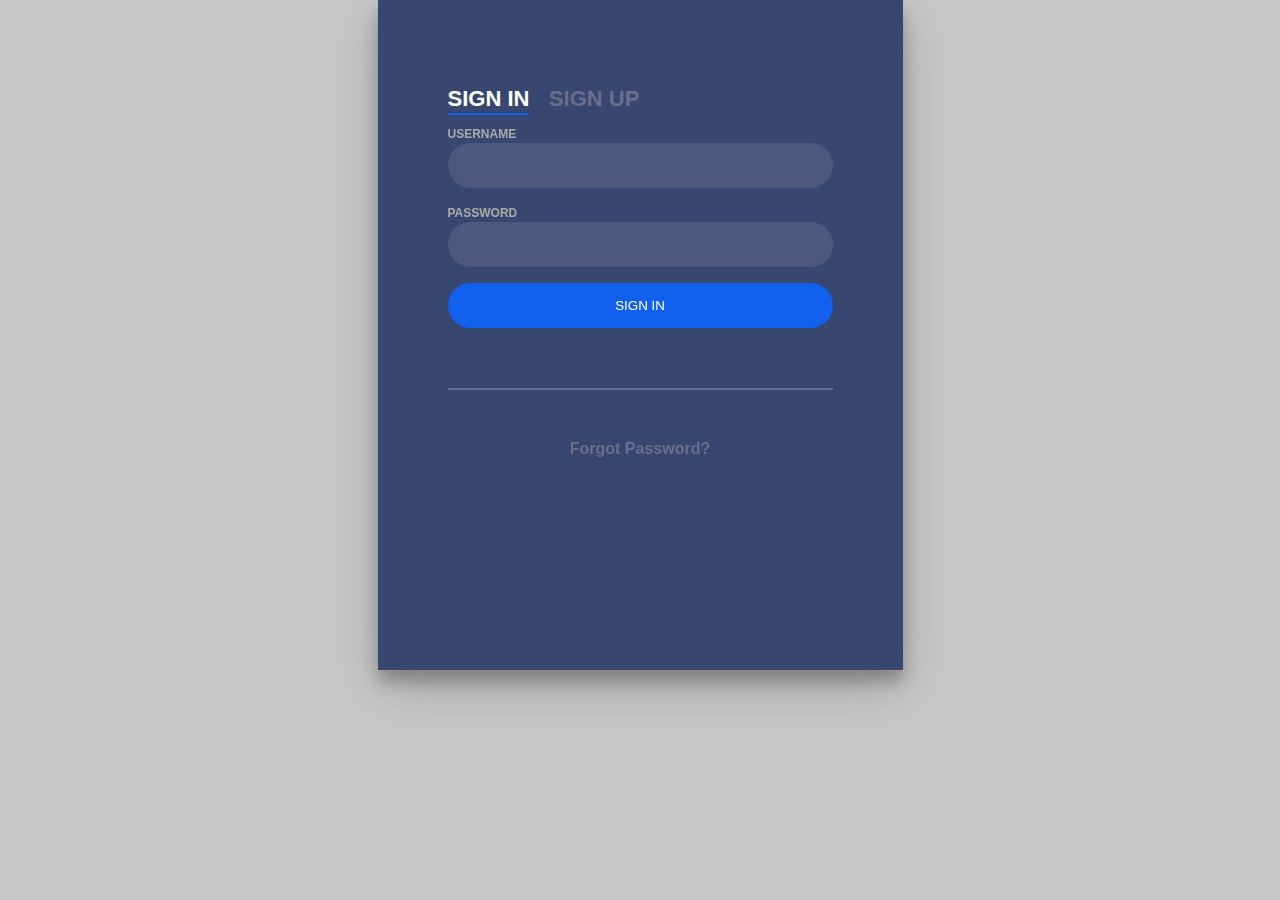
==== app/index.html @ 3d6d8031 "add file" ====
<!DOCTYPE html>
<html lang="en" ng-app="userPortalApp" ng-controller="globalController">
<head>
 <meta http-equiv="Content-Type" content="text/html; charset=UTF-8">
 <meta name="viewport" content="width=device-width, initial-scale=1, maximum-scale=1.0, user-scalable=no">
 <meta http-equiv="X-UA-Compatible" content="IE=edge">
 <title>User Portal</title>
 <link href="css/style.css" rel="stylesheet">
 <script src="vendor/jquery/jquery.min.js"></script>
 <script src="vendor/baasbox/baasbox.js"></script> 
 <script src="scripts/constant.js"></script>  
 
 <script src="vendor/angular/angular-main.js"></script>
 <script src="vendor/angular-route/angular-ui-route.js"></script>
 <script src="vendor/angular-resource/resource.js"></script>
 <script src="scripts/app.js"></script> 
 <script src="scripts/controllers/globalController.js"></script> 
 <script src="scripts/controllers/authController.js"></script> 
 <script src="scripts/directives/directives.js"></script> 
 <script src="scripts/services/service.js"></script> 
 
 
</head>
 <body id="backgroundImage">
 <ng-include src="'views/inc/header.html'"> </ng-include>  
<div class="container fill">    
        <div ui-view></div>
</div>
<ng-include src="'views/inc/footer.html'"> </ng-include>     
</body> 
</html>
---- app/css/style.css ----
body{
    margin:0;
    color:#6a6f8c;
    background:#c8c8c8;
    font:600 16px/18px 'Open Sans',sans-serif;
}
*,:after,:before{box-sizing:border-box}
.clearfix:after,.clearfix:before{content:'';display:table}
.clearfix:after{clear:both;display:block}
a{color:inherit;text-decoration:none}

.login-wrap{
    width:100%;
    margin:auto;
    max-width:525px;
    min-height:670px;
    position:relative;
    background:url(https://raw.githubusercontent.com/khadkamhn/day-01-login-form/master/img/bg.jpg) no-repeat center;
    box-shadow:0 12px 15px 0 rgba(0,0,0,.24),0 17px 50px 0 rgba(0,0,0,.19);
}
.login-html{
    width:100%;
    height:100%;
    position:absolute;
    padding:90px 70px 50px 70px;
    background:rgba(40,57,101,.9);
}
.login-html .sign-in-htm,
.login-html .sign-up-htm{
    top:0;
    left:0;
    right:0;
    bottom:0;
    position:absolute;
    transform:rotateY(180deg);
    backface-visibility:hidden;
    transition:all .4s linear;
}
.login-html .sign-in,
.login-html .sign-up,
.login-form .group .check{
    display:none;
}
.login-html .tab,
.login-form .group .label,
.login-form .group .button{
    text-transform:uppercase;
}
.login-html .tab{
    font-size:22px;
    margin-right:15px;
    padding-bottom:5px;
    margin:0 15px 10px 0;
    display:inline-block;
    border-bottom:2px solid transparent;
}
.login-html .sign-in:checked + .tab,
.login-html .sign-up:checked + .tab{
    color:#fff;
    border-color:#1161ee;
}
.login-form{
    min-height:345px;
    position:relative;
    perspective:1000px;
    transform-style:preserve-3d;
}
.login-form .group{
    margin-bottom:15px;
}
.login-form .group .label,
.login-form .group .input,
.login-form .group .button{
    width:100%;
    color:#fff;
    display:block;
}
.login-form .group .input,
.login-form .group .button{
    border:none;
    padding:15px 20px;
    border-radius:25px;
    background:rgba(255,255,255,.1);
}
.login-form .group input[data-type="password"]{
    text-security:circle;
    -webkit-text-security:circle;
}
.login-form .group .label{
    color:#aaa;
    font-size:12px;
}
.login-form .group .button{
    background:#1161ee;
}
.login-form .group label .icon{
    width:15px;
    height:15px;
    border-radius:2px;
    position:relative;
    display:inline-block;
    background:rgba(255,255,255,.1);
}
.login-form .group label .icon:before,
.login-form .group label .icon:after{
    content:'';
    width:10px;
    height:2px;
    background:#fff;
    position:absolute;
    transition:all .2s ease-in-out 0s;
}
.login-form .group label .icon:before{
    left:3px;
    width:5px;
    bottom:6px;
    transform:scale(0) rotate(0);
}
.login-form .group label .icon:after{
    top:6px;
    right:0;
    transform:scale(0) rotate(0);
}
.login-form .group .check:checked + label{
    color:#fff;
}
.login-form .group .check:checked + label .icon{
    background:#1161ee;
}
.login-form .group .check:checked + label .icon:before{
    transform:scale(1) rotate(45deg);
}
.login-form .group .check:checked + label .icon:after{
    transform:scale(1) rotate(-45deg);
}
.login-html .sign-in:checked + .tab + .sign-up + .tab + .login-form .sign-in-htm{
    transform:rotate(0);
}
.login-html .sign-up:checked + .tab + .login-form .sign-up-htm{
    transform:rotate(0);
}

.hr{
    height:2px;
    margin:60px 0 50px 0;
    background:rgba(255,255,255,.2);
}
.foot-lnk{
    text-align:center;
}
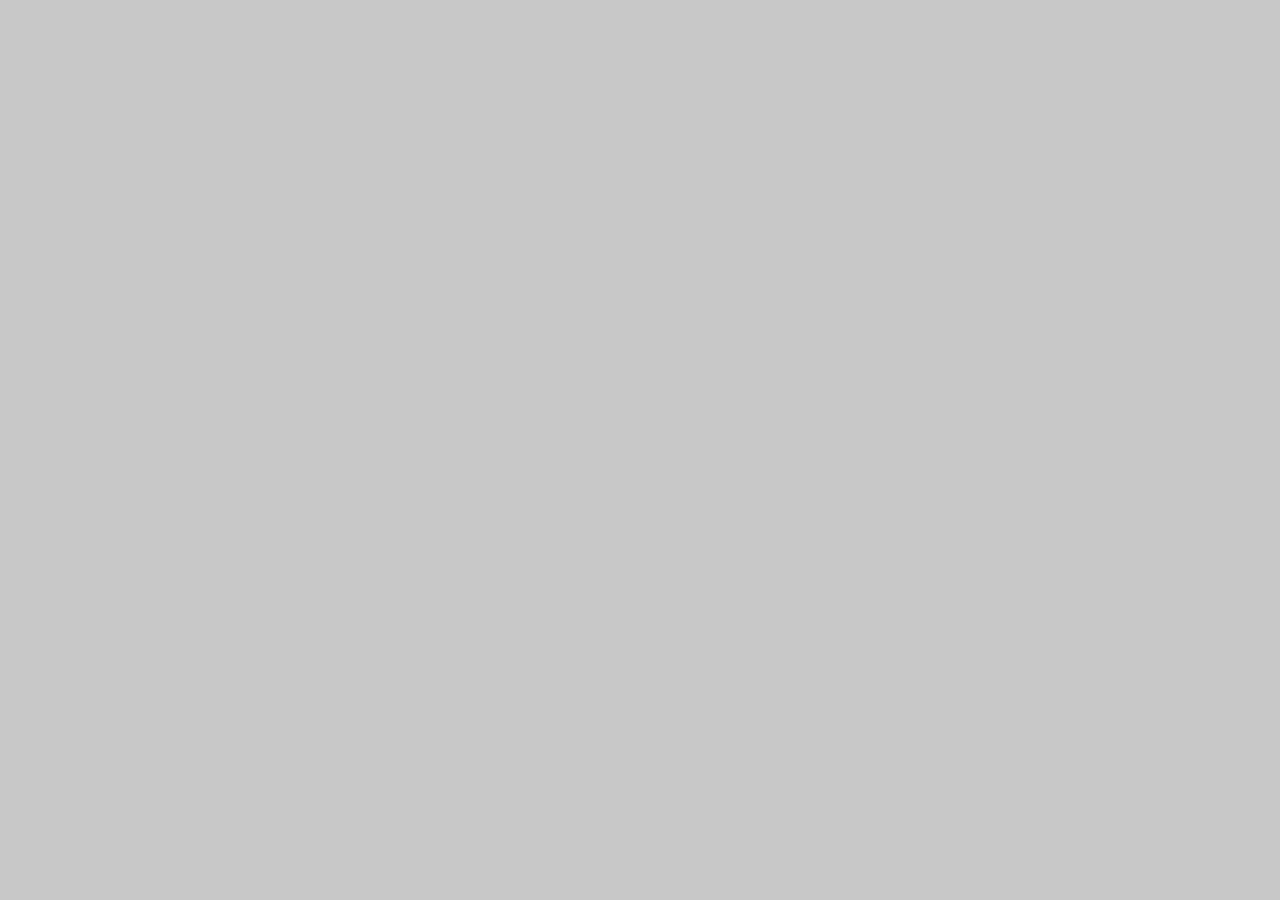
==== commit e5fec03b: "User design" ====
--- a/app/index.html
+++ b/app/index.html
@@ -5,16 +5,22 @@
  <meta name="viewport" content="width=device-width, initial-scale=1, maximum-scale=1.0, user-scalable=no">
  <meta http-equiv="X-UA-Compatible" content="IE=edge">
  <title>User Portal</title>
+ <!-- Latest compiled and minified CSS -->
+ <link href="vendor/bootstrap/dist/css/bootstrap.min.css" rel="stylesheet">
  <link href="css/style.css" rel="stylesheet">
  <script src="vendor/jquery/jquery.min.js"></script>
+ <script src="vendor/bootstrap/dist/js/bootstrap.js"></script>
+ 
  <script src="vendor/baasbox/baasbox.js"></script> 
  <script src="scripts/constant.js"></script>  
  
  <script src="vendor/angular/angular-main.js"></script>
  <script src="vendor/angular-route/angular-ui-route.js"></script>
  <script src="vendor/angular-resource/resource.js"></script>
+ <script src="vendor/angular/angular-ui-bootstrap.js"></script>
  <script src="scripts/app.js"></script> 
  <script src="scripts/controllers/globalController.js"></script> 
+ <script src="scripts/controllers/featureController.js"></script> 
  <script src="scripts/controllers/authController.js"></script> 
  <script src="scripts/directives/directives.js"></script> 
  <script src="scripts/services/service.js"></script> 
--- a/app/css/style.css
+++ b/app/css/style.css
@@ -147,4 +147,321 @@
 }
 .foot-lnk{
     text-align:center;
-}+}
+ /*Header design*/
+ .menu
+{
+background-color: #00547E;
+border-bottom: 4px solid #04A3ED;
+width:100%;
+height: auto;
+padding: 0 10px;
+position: fixed;
+margin: 0px;
+z-index: 1;
+opacity: 0.9;
+}
+
+.menu  .navbar-nav > .active > a
+{
+background-color : #04A3ED;
+color: white;
+font-weight: bold;
+}
+
+.menu  .navbar-nav >  li >  a
+{
+font-size: 13px;
+color: white;
+padding: 10px 35px;
+
+}
+.menu  .navbar-nav >  li >  a:hover
+{
+background-color: #04A3ED;
+}
+
+.navbar-header > a
+{
+font-family: 'Ubuntu Condensed', sans-serif;
+padding: 0px;
+margin: 0px;
+text-decoration: none;
+color: white;
+font-size: 25px;
+padding: 5px 30px;
+}
+.navbar-header > a:hover
+{
+text-decoration: none;
+color: #04A3ED;
+}
+ /*user profile page*/
+.user-row {
+    margin-bottom: 14px;
+}
+
+.user-row:last-child {
+    margin-bottom: 0;
+}
+
+.dropdown-user {
+    margin: 13px 0;
+    padding: 5px;
+    height: 100%;
+}
+
+.dropdown-user:hover {
+    cursor: pointer;
+}
+
+.table-user-information > tbody > tr {
+    border-top: 1px solid rgb(221, 221, 221);
+}
+
+.table-user-information > tbody > tr:first-child {
+    border-top: 0;
+}
+
+
+.table-user-information > tbody > tr > td {
+    border-top: 0;
+}
+.toppad
+{margin-top:180px;
+}
+
+/*Footer*/
+.mendi-social-networks {
+    width: 100%;
+    margin: 0;
+    padding: 0;
+}
+.mendi-social-networks li {
+	float: left;
+	display: inline;
+	width: 25%;	
+	color: #ffffff;
+	position: relative;
+} 
+.mendi-social-networks li i {
+	font-size: 50px;
+	float: left;
+	width: 60px;
+}
+.mendi-social-networks li a {
+	color: #ffffff;
+	padding: 25px 65px 25px 40px;
+	float: left;
+	width: 100%;
+	box-sizing: border-box;
+    
+}
+.mendi-social-networks li a:hover {
+     text-decoration:none;    
+}
+.mendi-social-networks li p {
+	font-size: 13px;
+	font-weight: 600;
+	letter-spacing: 0.5px;
+	text-transform: uppercase;
+	margin: 2px 0 0px;
+}
+.mendi-social-networks li .followers {
+	text-transform: uppercase;
+}
+.mendi-social-networks li:before {
+	position: absolute;
+	content: "\f105";
+	right: 30px;
+	top: 0;
+	bottom: 0;
+	height: 30px;
+	width: 30px;
+	border: 1px solid #ffffff;
+	border-radius: 30px;
+	margin: auto;
+	font-size: 18px;
+	font-family: FontAwesome;
+	color: #ffffff;
+	text-align: center;
+	line-height: 26px;
+}
+.mendi-social-networks li:hover:before {
+	background-color: #ffffff;
+	color: #999999;
+}
+.mendi-social-networks li.facebook {
+	background-color: #4d6bab;
+}
+.mendi-social-networks li.twitter {
+	background-color: #4ec6f8;
+}
+.mendi-social-networks li.googleplus {
+	background-color: #d34836;
+}
+.mendi-social-networks li.linkedin {
+	background-color: #248cc9;
+}
+.footer-fix{
+    position: fixed;
+    bottom: 0;
+    width: 100%;
+    left: 0;
+    padding: 0;
+}
+.footer-fix > .col-lg-12{
+    padding: 0;
+}
+body .row{
+    margin: 0;
+}
+ /*nav side menu*/
+ .nav-side-menu {
+  overflow: auto;
+  font-family: verdana;
+  font-size: 12px;
+  font-weight: 200;
+  background-color: #2e353d;
+  position: fixed;
+  top: 0px;
+  width: 300px;
+  height: 100%;
+  color: #e1ffff;
+}
+.nav-side-menu .brand {
+  background-color: #23282e;
+  line-height: 50px;
+  display: block;
+  text-align: center;
+  font-size: 14px;
+}
+.nav-side-menu .toggle-btn {
+  display: none;
+}
+.nav-side-menu ul,
+.nav-side-menu li {
+  list-style: none;
+  padding: 0px;
+  margin: 0px;
+  line-height: 35px;
+  cursor: pointer;
+  /*    
+    .collapsed{
+       .arrow:before{
+                 font-family: FontAwesome;
+                 content: "\f053";
+                 display: inline-block;
+                 padding-left:10px;
+                 padding-right: 10px;
+                 vertical-align: middle;
+                 float:right;
+            }
+     }
+*/
+}
+.nav-side-menu ul :not(collapsed) .arrow:before,
+.nav-side-menu li :not(collapsed) .arrow:before {
+  font-family: FontAwesome;
+  content: "\f078";
+  display: inline-block;
+  padding-left: 10px;
+  padding-right: 10px;
+  vertical-align: middle;
+  float: right;
+}
+.nav-side-menu ul .active,
+.nav-side-menu li .active {
+  border-left: 3px solid #d19b3d;
+  background-color: #4f5b69;
+}
+.nav-side-menu ul .sub-menu li.active,
+.nav-side-menu li .sub-menu li.active {
+  color: #d19b3d;
+}
+.nav-side-menu ul .sub-menu li.active a,
+.nav-side-menu li .sub-menu li.active a {
+  color: #d19b3d;
+}
+.nav-side-menu ul .sub-menu li,
+.nav-side-menu li .sub-menu li {
+  background-color: #181c20;
+  border: none;
+  line-height: 28px;
+  border-bottom: 1px solid #23282e;
+  margin-left: 0px;
+}
+.nav-side-menu ul .sub-menu li:hover,
+.nav-side-menu li .sub-menu li:hover {
+  background-color: #020203;
+}
+.nav-side-menu ul .sub-menu li:before,
+.nav-side-menu li .sub-menu li:before {
+  font-family: FontAwesome;
+  content: "\f105";
+  display: inline-block;
+  padding-left: 10px;
+  padding-right: 10px;
+  vertical-align: middle;
+}
+.nav-side-menu li {
+  padding-left: 0px;
+  border-left: 3px solid #2e353d;
+  border-bottom: 1px solid #23282e;
+}
+.nav-side-menu li a {
+  text-decoration: none;
+  color: #e1ffff;
+}
+.nav-side-menu li a i {
+  padding-left: 10px;
+  width: 20px;
+  padding-right: 20px;
+}
+.nav-side-menu li:hover {
+  border-left: 3px solid #d19b3d;
+  background-color: #4f5b69;
+  -webkit-transition: all 1s ease;
+  -moz-transition: all 1s ease;
+  -o-transition: all 1s ease;
+  -ms-transition: all 1s ease;
+  transition: all 1s ease;
+}
+@media (max-width: 767px) {
+  .nav-side-menu {
+    position: relative;
+    width: 100%;
+    margin-bottom: 10px;
+  }
+  .nav-side-menu .toggle-btn {
+    display: block;
+    cursor: pointer;
+    position: absolute;
+    right: 10px;
+    top: 10px;
+    z-index: 10 !important;
+    padding: 3px;
+    background-color: #ffffff;
+    color: #000;
+    width: 40px;
+    text-align: center;
+  }
+  .brand {
+    text-align: left !important;
+    font-size: 22px;
+    padding-left: 20px;
+    line-height: 50px !important;
+  }
+}
+@media (min-width: 767px) {
+  .nav-side-menu .menu-list .menu-content {
+    display: block;
+  }
+}
+body {
+  margin: 0px;
+  padding: 0px;
+}
+
+
+
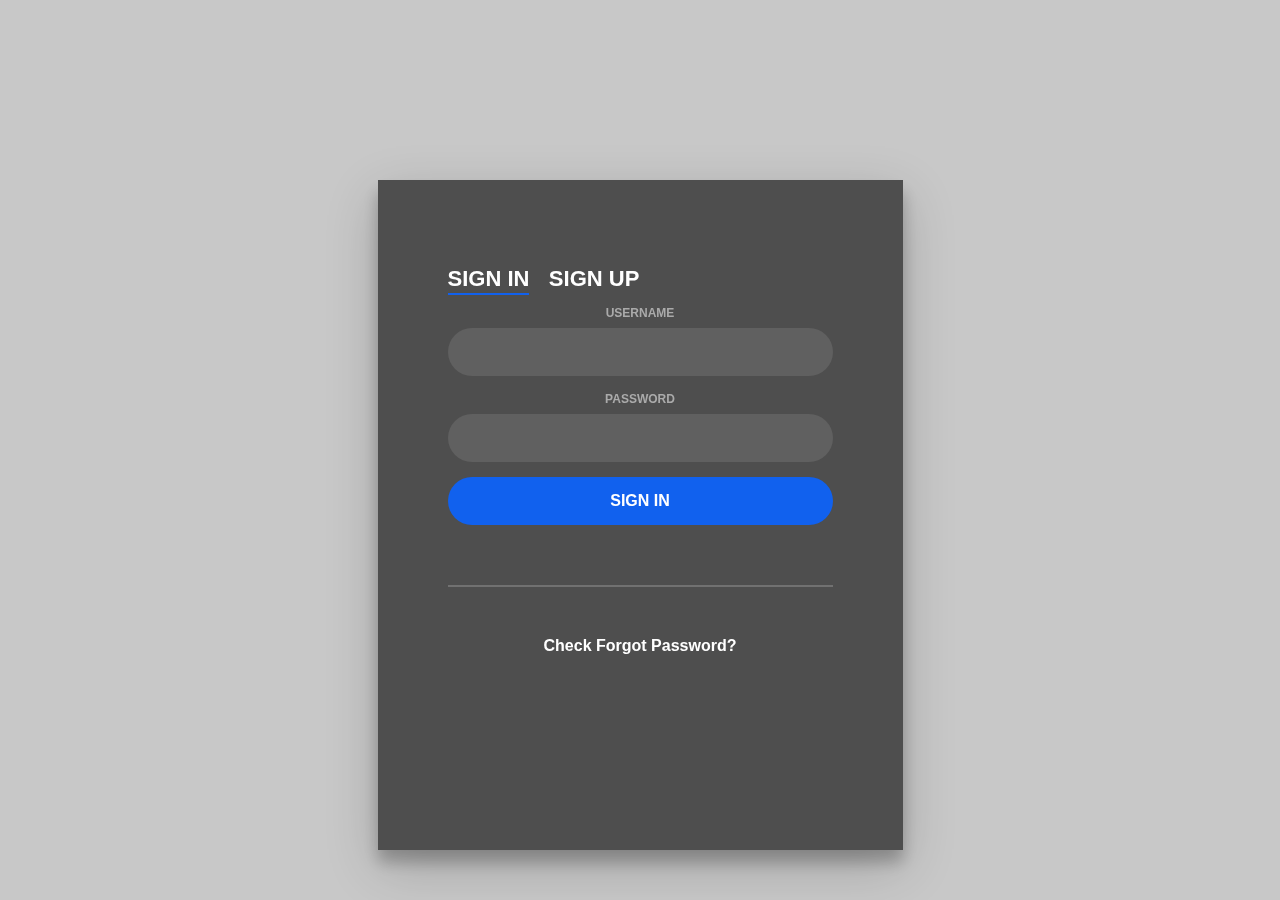
==== commit 4e7c8822: "Design updation for Homepage POI page & Features page with login screen" ====
--- a/app/index.html
+++ b/app/index.html
@@ -8,6 +8,7 @@
  <!-- Latest compiled and minified CSS -->
  <link href="vendor/bootstrap/dist/css/bootstrap.min.css" rel="stylesheet">
  <link href="css/style.css" rel="stylesheet">
+ <link href="//maxcdn.bootstrapcdn.com/font-awesome/4.2.0/css/font-awesome.min.css" rel="stylesheet">
  <script src="vendor/jquery/jquery.min.js"></script>
  <script src="vendor/bootstrap/dist/js/bootstrap.js"></script>
  
@@ -29,8 +30,14 @@
 </head>
  <body id="backgroundImage">
  <ng-include src="'views/inc/header.html'"> </ng-include>  
-<div class="container fill">    
-        <div ui-view></div>
+<div class="container-fluid fill dash_covered">  
+	 <div class="row">
+		
+		 <div class="">
+			  <div ui-view></div>
+			 </div>
+		
+       
 </div>
 <ng-include src="'views/inc/footer.html'"> </ng-include>     
 </body> 
--- a/app/css/style.css
+++ b/app/css/style.css
@@ -15,7 +15,7 @@
     max-width:525px;
     min-height:670px;
     position:relative;
-    background:url(https://raw.githubusercontent.com/khadkamhn/day-01-login-form/master/img/bg.jpg) no-repeat center;
+    /* background:url(https://raw.githubusercontent.com/khadkamhn/day-01-login-form/master/img/bg.jpg) no-repeat center; */
     box-shadow:0 12px 15px 0 rgba(0,0,0,.24),0 17px 50px 0 rgba(0,0,0,.19);
 }
 .login-html{
@@ -23,7 +23,8 @@
     height:100%;
     position:absolute;
     padding:90px 70px 50px 70px;
-    background:rgba(40,57,101,.9);
+        background: rgba(0, 0, 0, 0.61);
+    color: #fff;
 }
 .login-html .sign-in-htm,
 .login-html .sign-up-htm{
@@ -322,11 +323,11 @@
   font-family: verdana;
   font-size: 12px;
   font-weight: 200;
-  background-color: #2e353d;
+  background-color: rgba(46, 53, 61, 0.85);
   position: fixed;
-  top: 0px;
+  top: 42px;
   width: 300px;
-  height: 100%;
+  height: 87%;
   color: #e1ffff;
 }
 .nav-side-menu .brand {
@@ -427,11 +428,66 @@
   -ms-transition: all 1s ease;
   transition: all 1s ease;
 }
-@media (max-width: 767px) {
+.dash_covered{
+	background-image:url(https://static.pexels.com/photos/8395/lights-night-unsharp-blured.jpg);
+    position: fixed;
+    height: 100%;
+    width: 100%;
+    z-index: -111;
+	background-size: cover;
+    background-position: 100% center;
+}
+.table_wrapper{
+	    background-color: rgba(255, 255, 255, 0.95);
+    padding: 26px 25px 10px 25px;
+}
+.table_wrapper table{color:#000;}
+.table-fixed thead {
+  width: 98.6%;
+    background-color: #525252;
+    overflow: auto;
+  
+    color: #fff;
+}
+
+.table-fixed tbody {
+  height: 550px;
+  overflow-y: auto;
+  width: 100%;
+}
+.table-fixed thead, .table-fixed tbody, .table-fixed tr, .table-fixed td, .table-fixed th {
+  display: block;
+}
+.table-fixed tbody td, .table-fixed thead > tr> th {
+  float: left;
+  border-bottom-width: 0;
+}
+.content{
+	    padding-left: 300px;
+}
+.action_wrap{padding:0px;display:-webkit-inline-box;margin-bottom:0px;}
+.action_wrap li{list-style-type:none;}
+.action_wrap li a{padding:0px 20px; color:red;}
+.action_wrap li a:hover, .action_wrap li a:focus{text-decoration:none;}
+.panel_wrap{    border: 1px solid #fff;
+    padding: 22px 7px 0px 7px;
+    background-color: rgba(255, 255, 255, 0.59);
+    box-shadow: 0px 0px 9px 0px #fff;}
+.edit_remove_marker{    position: absolute;
+    top: 45px;
+    right: 10%;}
+@media (max-width: 1024px) {
+	.nav-side-menu{height:100%;}
+	.table-fixed tbody {
+	height: 300px;}
+}
+	@media (max-width: 767px) {
+	
   .nav-side-menu {
     position: relative;
     width: 100%;
     margin-bottom: 10px;
+	padding-top: 46px;
   }
   .nav-side-menu .toggle-btn {
     display: block;
@@ -452,11 +508,15 @@
     padding-left: 20px;
     line-height: 50px !important;
   }
+   .content {
+    padding-left: 0px;
+}
 }
 @media (min-width: 767px) {
   .nav-side-menu .menu-list .menu-content {
     display: block;
   }
+ 
 }
 body {
   margin: 0px;
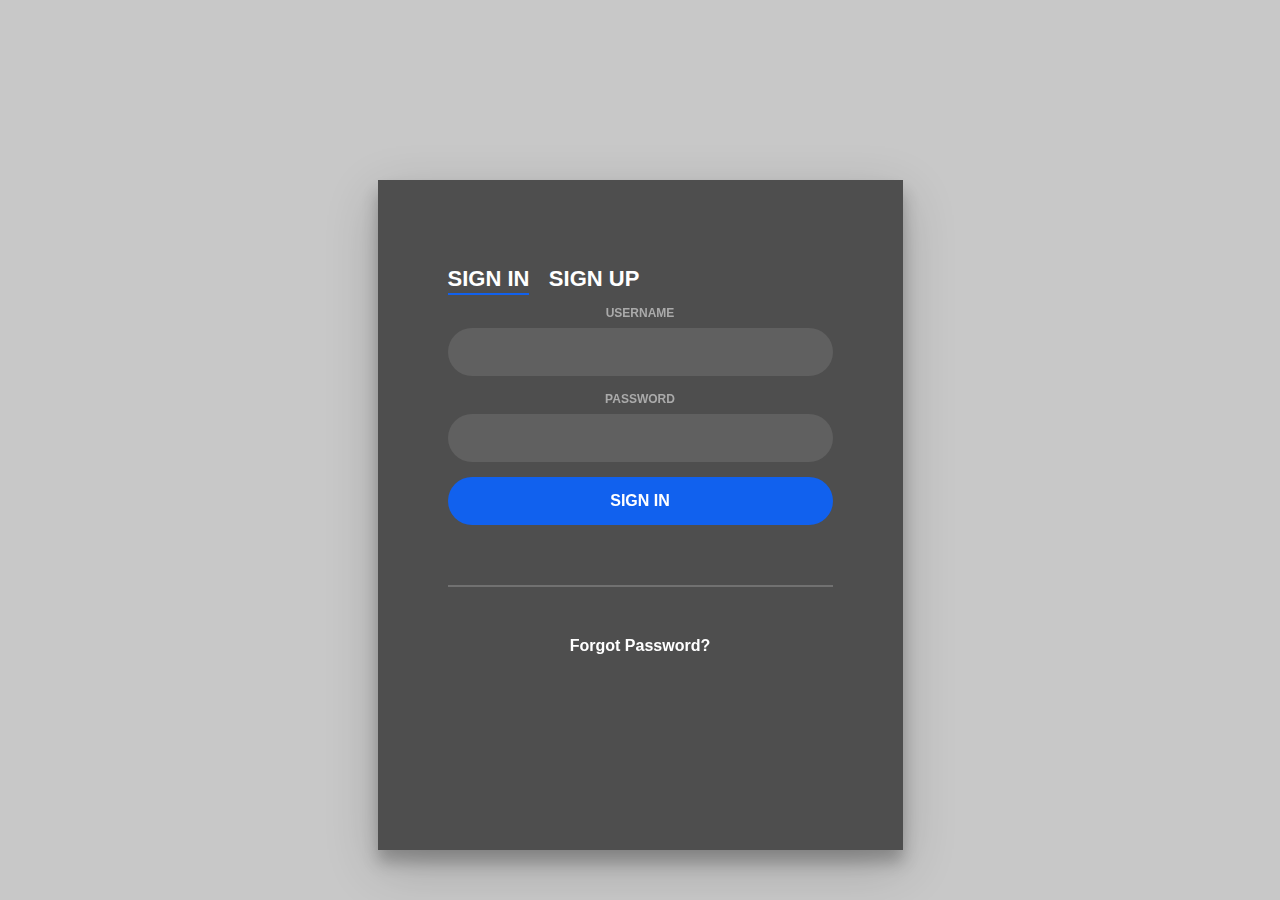
==== commit 07458ab7: "Edit poi" ====
--- a/app/index.html
+++ b/app/index.html
@@ -22,6 +22,7 @@
  <script src="scripts/app.js"></script> 
  <script src="scripts/controllers/globalController.js"></script> 
  <script src="scripts/controllers/featureController.js"></script> 
+ <script src="scripts/controllers/poiController.js"></script> 
  <script src="scripts/controllers/authController.js"></script> 
  <script src="scripts/directives/directives.js"></script> 
  <script src="scripts/services/service.js"></script> 
--- a/app/css/style.css
+++ b/app/css/style.css
@@ -319,16 +319,16 @@
 }
  /*nav side menu*/
  .nav-side-menu {
-  overflow: auto;
-  font-family: verdana;
-  font-size: 12px;
-  font-weight: 200;
-  background-color: rgba(46, 53, 61, 0.85);
-  position: fixed;
-  top: 42px;
-  width: 300px;
-  height: 87%;
-  color: #e1ffff;
+ overflow: auto;
+    font-family: verdana;
+    font-size: 12px;
+    font-weight: 200;
+    background-color: #000;
+    position: fixed;
+    top: 42px;
+    width: 300px;
+    height: 100%;
+    color: #e1ffff;
 }
 .nav-side-menu .brand {
   background-color: #23282e;
@@ -429,13 +429,13 @@
   transition: all 1s ease;
 }
 .dash_covered{
-	background-image:url(https://static.pexels.com/photos/8395/lights-night-unsharp-blured.jpg);
-    position: fixed;
-    height: 100%;
+	/* background-image:url(https://static.pexels.com/photos/8395/lights-night-unsharp-blured.jpg);
+    position: fixed; */
+  /*   height: 100%;
     width: 100%;
     z-index: -111;
 	background-size: cover;
-    background-position: 100% center;
+    background-position: 100% center; */
 }
 .table_wrapper{
 	    background-color: rgba(255, 255, 255, 0.95);
@@ -443,7 +443,7 @@
 }
 .table_wrapper table{color:#000;}
 .table-fixed thead {
-  width: 98.6%;
+  width: 100%;
     background-color: #525252;
     overflow: auto;
   
@@ -476,6 +476,16 @@
 .edit_remove_marker{    position: absolute;
     top: 45px;
     right: 10%;}
+	.content_wrap_area{
+		    width: 87%;
+    margin: 0 auto;
+    padding-left: 325px;
+		}
+		.edit_poi{    color: #fff;
+    text-align: center;
+    background-color: rgba(0, 0, 0, 0.58);
+    padding: 20px 70px 25px 5px;
+    box-shadow: 0px 0px 33px 0px #484747;}
 @media (max-width: 1024px) {
 	.nav-side-menu{height:100%;}
 	.table-fixed tbody {
@@ -511,6 +521,16 @@
    .content {
     padding-left: 0px;
 }
+.edit_remove_marker {
+    position: relative;
+    top: 0px;
+    right: 0%;
+}
+.content_wrap_area {
+    width: 100%;
+    margin: 0 auto;
+    padding-left: 0px;
+}
 }
 @media (min-width: 767px) {
   .nav-side-menu .menu-list .menu-content {
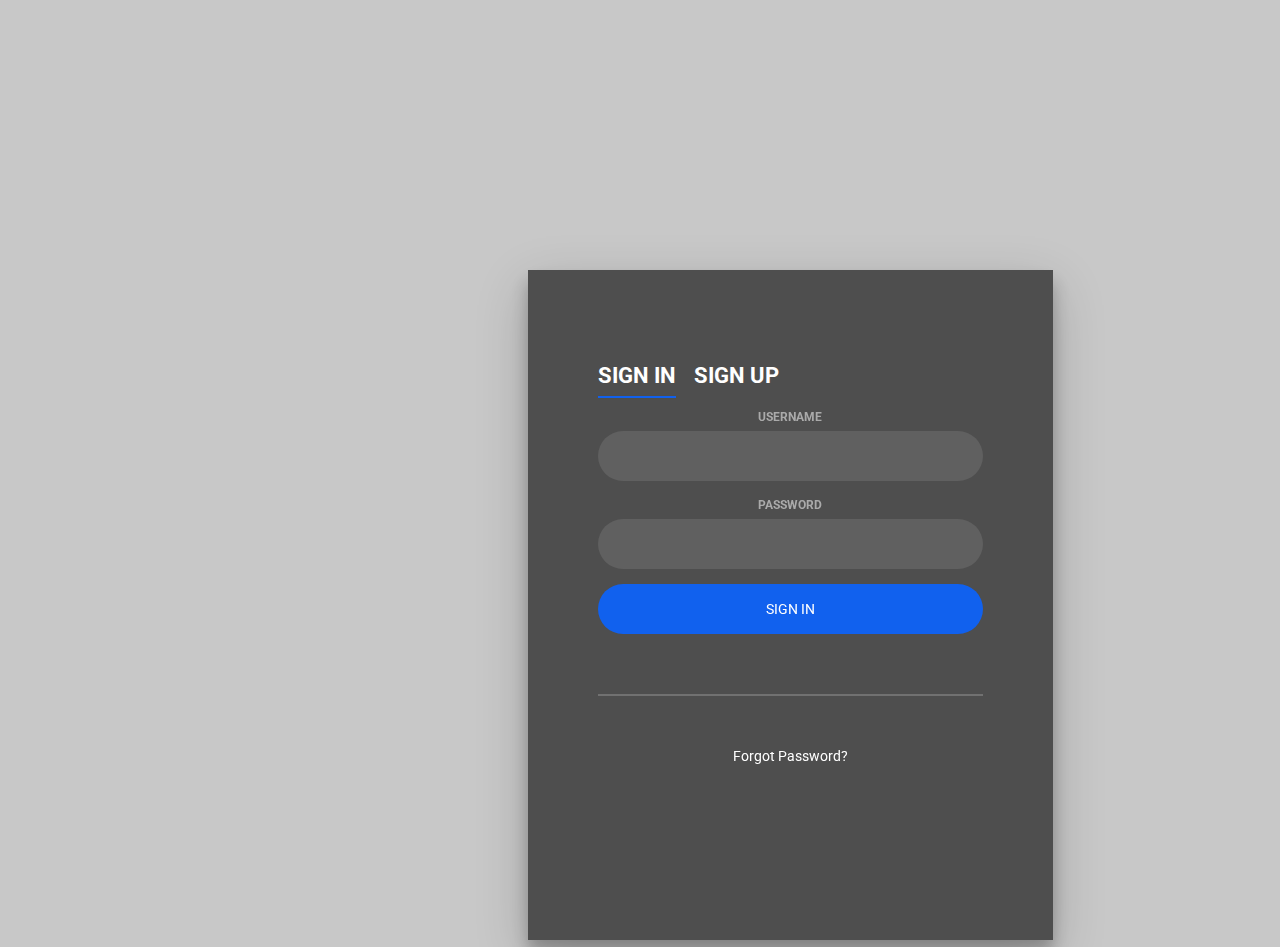
==== commit 81f55d58: "Manage design changes for dashboard" ====
--- a/app/index.html
+++ b/app/index.html
@@ -8,6 +8,7 @@
  <!-- Latest compiled and minified CSS -->
  <link href="vendor/bootstrap/dist/css/bootstrap.min.css" rel="stylesheet">
  <link href="css/style.css" rel="stylesheet">
+ <link href="https://fonts.googleapis.com/css?family=Roboto" rel="stylesheet">
  <link href="//maxcdn.bootstrapcdn.com/font-awesome/4.2.0/css/font-awesome.min.css" rel="stylesheet">
  <script src="vendor/jquery/jquery.min.js"></script>
  <script src="vendor/bootstrap/dist/js/bootstrap.js"></script>
--- a/app/css/style.css
+++ b/app/css/style.css
@@ -1,547 +1,154 @@
-body{
-    margin:0;
-    color:#6a6f8c;
-    background:#c8c8c8;
-    font:600 16px/18px 'Open Sans',sans-serif;
-}
+body{margin:0;color:#6a6f8c;background:#c8c8c8;font-family: 'Roboto', sans-serif;}
 *,:after,:before{box-sizing:border-box}
 .clearfix:after,.clearfix:before{content:'';display:table}
 .clearfix:after{clear:both;display:block}
 a{color:inherit;text-decoration:none}
-
-.login-wrap{
-    width:100%;
-    margin:auto;
-    max-width:525px;
-    min-height:670px;
-    position:relative;
-    /* background:url(https://raw.githubusercontent.com/khadkamhn/day-01-login-form/master/img/bg.jpg) no-repeat center; */
-    box-shadow:0 12px 15px 0 rgba(0,0,0,.24),0 17px 50px 0 rgba(0,0,0,.19);
+.login-wrap{width:100%;margin:auto;max-width:525px;min-height:670px;position:relative;box-shadow:0 12px 15px 0 rgba(0,0,0,.24),0 17px 50px 0 rgba(0,0,0,.19)}
+.login-html{width:100%;height:100%;position:absolute;padding:90px 70px 50px;background:rgba(0,0,0,0.61);color:#fff}
+.login-html .sign-in-htm,.login-html .sign-up-htm{top:0;left:0;right:0;bottom:0;position:absolute;transform:rotateY(180deg);backface-visibility:hidden;transition:all .4s linear}
+.login-html .sign-in,.login-html .sign-up,.login-form .group .check{display:none}
+.login-html .tab,.login-form .group .label,.login-form .group .button{text-transform:uppercase}
+.login-html .tab{font-size:22px;padding-bottom:5px;margin:0 15px 10px 0;display:inline-block;border-bottom:2px solid transparent}
+.login-html .sign-in:checked + .tab,.login-html .sign-up:checked + .tab{color:#fff;border-color:#1161ee}
+.login-form{min-height:345px;position:relative;perspective:1000px;transform-style:preserve-3d}
+.login-form .group{margin-bottom:15px}
+.login-form .group .label,.login-form .group .input,.login-form .group .button{width:100%;color:#fff;display:block}
+.login-form .group .input,.login-form .group .button{border:none;padding:15px 20px;border-radius:25px;background:rgba(255,255,255,.1)}
+.login-form .group input[data-type="password"]{text-security:circle;-webkit-text-security:circle}
+.login-form .group .label{color:#aaa;font-size:12px}
+.login-form .group .button{background:#1161ee}
+.login-form .group label .icon{width:15px;height:15px;border-radius:2px;position:relative;display:inline-block;background:rgba(255,255,255,.1)}
+.login-form .group label .icon:before,.login-form .group label .icon:after{content:'';width:10px;height:2px;background:#fff;position:absolute;transition:all .2s ease-in-out 0}
+.login-form .group label .icon:before{left:3px;width:5px;bottom:6px;transform:scale(0) rotate(0)}
+.login-form .group label .icon:after{top:6px;right:0;transform:scale(0) rotate(0)}
+.login-form .group .check:checked + label{color:#fff}
+.login-form .group .check:checked + label .icon{background:#1161ee}
+.login-form .group .check:checked + label .icon:before{transform:scale(1) rotate(45deg)}
+.login-form .group .check:checked + label .icon:after{transform:scale(1) rotate(-45deg)}
+.login-html .sign-in:checked + .tab + .sign-up + .tab + .login-form .sign-in-htm{transform:rotate(0)}
+.login-html .sign-up:checked + .tab + .login-form .sign-up-htm{transform:rotate(0)}
+.hr{height:2px;margin:60px 0 50px;background:rgba(255,255,255,.2)}
+.foot-lnk{text-align:center}
+.menu{
+    width: 100%;
+    height: auto;
+    padding: 0px 10px;
+    position: fixed;
+    margin: 0;
+    z-index: 1;
+    /* opacity: .9; */
+    background: -moz-linear-gradient(-65deg, #008fe2 0, #00b29c 100%);
+    background: -webkit-gradient(linear, left top, right bottom, color-stop(0%, #008fe2), color-stop(100%, #00b29c));
+    background: -webkit-linear-gradient(-65deg, #008fe2 0, #00b29c 100%);
+    background: -o-linear-gradient(-65deg, #008fe2 0, #00b29c 100%);
+    background: -ms-linear-gradient(-65deg, #008fe2 0, #00b29c 100%);
+    background: linear-gradient(154deg, #008fe2 0, #00b29c 100%);
+    filter: progid: DXImageTransform.Microsoft.gradient(startColorstr='#008fe2', endColorstr='#00b29c', GradientType=1);
 }
-.login-html{
-    width:100%;
-    height:100%;
-    position:absolute;
-    padding:90px 70px 50px 70px;
-        background: rgba(0, 0, 0, 0.61);
+.menu .navbar-nav > .active > a{background-color:#04A3ED;color:#fff;font-weight:700}
+.menu .navbar-nav > li > a{font-size:13px;color:#fff;padding:20px 35px}
+.menu .navbar-nav > li > a:hover{background-color:#04A3ED}
+.navbar-header > a{    
+    font-family: 'Ubuntu Condensed',sans-serif;
+    padding: 0;
+    margin: 0;
+    text-decoration: none;
     color: #fff;
+    font-size: 26px;
+    padding: 0 30px;
+    display: block;
+    line-height: 58px;
+    text-transform: uppercase;
 }
-.login-html .sign-in-htm,
-.login-html .sign-up-htm{
-    top:0;
-    left:0;
-    right:0;
-    bottom:0;
-    position:absolute;
-    transform:rotateY(180deg);
-    backface-visibility:hidden;
-    transition:all .4s linear;
+.navbar-header > a:hover{text-decoration:none;color:rgba(255,255,255,0.8)}
+.user-row{margin-bottom:14px}
+.user-row:last-child{margin-bottom:0}
+.dropdown-user{margin:13px 0;padding:5px;height:100%}
+.dropdown-user:hover{cursor:pointer}
+.table-user-information > tbody > tr{border-top:1px solid #ddd}
+.table-user-information > tbody > tr:first-child{border-top:0}
+.table-user-information > tbody > tr > td{border-top:0}
+.toppad{margin-top:180px}
+.mendi-social-networks{width:100%;margin:0;padding:0}
+.mendi-social-networks li{float:left;display:inline;width:25%;color:#fff;position:relative}
+.mendi-social-networks li i{font-size:50px;float:left;width:60px}
+.mendi-social-networks li a{color:#fff;padding:25px 65px 25px 40px;float:left;width:100%;box-sizing:border-box}
+.mendi-social-networks li a:hover{text-decoration:none}
+.mendi-social-networks li p{font-size:13px;font-weight:600;letter-spacing:.5px;text-transform:uppercase;margin:2px 0 0}
+.mendi-social-networks li .followers{text-transform:uppercase}
+.mendi-social-networks li:before{position:absolute;content:"\f105";right:30px;top:0;bottom:0;height:30px;width:30px;border:1px solid #fff;border-radius:30px;margin:auto;font-size:18px;font-family:FontAwesome;color:#fff;text-align:center;line-height:26px}
+.mendi-social-networks li:hover:before{background-color:#fff;color:#999}
+.mendi-social-networks li.facebook{background-color:#4d6bab}
+.mendi-social-networks li.twitter{background-color:#4ec6f8}
+.mendi-social-networks li.googleplus{background-color:#d34836}
+.mendi-social-networks li.linkedin{background-color:#248cc9}
+.footer-fix{position:fixed;bottom:0;width:100%;left:0;padding:0;background: #2d3e4e;padding: 15px 0;}
+.footer-fix > .col-lg-12{padding:0}
+body .row{margin:0}
+.nav-side-menu{overflow:auto;font-family:verdana;font-size:12px;font-weight:200;background-color:#2d3e4e;position:fixed;top:60px;width:300px;height:100%;color:#e1ffff}
+.nav-side-menu .brand{background-color:#23282e;line-height:50px;display:block;text-align:center;font-size:14px}
+.nav-side-menu .toggle-btn{display:none}
+.nav-side-menu ul,.nav-side-menu li{list-style:none;padding:0;margin:0;line-height:35px;cursor:pointer}
+.nav-side-menu ul :not(collapsed) .arrow:before,.nav-side-menu li :not(collapsed) .arrow:before{font-family:FontAwesome;content:"\f078";display:inline-block;padding-left:10px;padding-right:10px;vertical-align:middle;float:right}
+.nav-side-menu ul .active,.nav-side-menu li .active{border-left:3px solid #d19b3d;background-color:#4f5b69}
+.nav-side-menu ul .sub-menu li.active,.nav-side-menu li .sub-menu li.active{color:#d19b3d}
+.nav-side-menu ul .sub-menu li.active a,.nav-side-menu li .sub-menu li.active a{color:#d19b3d}
+.nav-side-menu ul .sub-menu li,.nav-side-menu li .sub-menu li{background-color:#181c20;border:none;line-height:28px;border-bottom:1px solid #23282e;margin-left:0}
+.nav-side-menu ul .sub-menu li:hover,.nav-side-menu li .sub-menu li:hover{background-color:#020203}
+.nav-side-menu ul .sub-menu li:before,.nav-side-menu li .sub-menu li:before{font-family:FontAwesome;content:"\f105";display:inline-block;padding-left:10px;padding-right:10px;vertical-align:middle}
+.nav-side-menu li{padding-left:0;border-left:3px solid #2e353d;border-bottom:1px solid #23282e}
+.nav-side-menu li a{text-decoration:none;color:#e1ffff;display:block}
+.nav-side-menu li a i{padding-left:10px;width:20px;padding-right:20px}
+.nav-side-menu li:hover{border-left:3px solid #d19b3d;background-color:#4f5b69;-webkit-transition:all 1s ease;-moz-transition:all 1s ease;-o-transition:all 1s ease;-ms-transition:all 1s ease;transition:all 1s ease}
+.dash_covered{margin-left:300px;padding-top:90px}
+.table_wrapper{background-color:#fff;padding:0}
+.table_wrapper table{color:#000}
+.table-fixed thead{width:100%;background-color:#525252;overflow:auto;color:#fff}
+.table-fixed tbody{height:600px;overflow-y:auto;width:100%}
+.table-fixed thead,.table-fixed tbody,.table-fixed tr,.table-fixed td,.table-fixed th{display:block}
+.table-fixed tbody td,.table-fixed thead > tr> th{float:left;border-bottom-width:0}
+.content{padding-left:300px}
+.action_wrap{padding:0;display:-webkit-inline-box;margin-bottom:0}
+.action_wrap li{list-style-type:none}
+.action_wrap li a{padding:0 20px;color:red}
+.action_wrap li a:hover,.action_wrap li a:focus{text-decoration:none}
+.panel_wrap{border:1px solid #fff;padding:22px 7px 0;background-color:rgba(255,255,255,0.59);box-shadow:0 0 9px 0 #fff}
+.content_wrap_area{width:100%;margin:0 auto;padding-left:0}
+.edit_poi{color:#000;text-align:left;background-color:#fff;padding:35px 45px;}
+.footer-fix p {margin: 0;color: #fff;padding: 0 25px;}
+.form-horizontal .control-label {
+    text-align: left;
+    margin-bottom: 10px;
 }
-.login-html .sign-in,
-.login-html .sign-up,
-.login-form .group .check{
-    display:none;
+.form-control {
+    height: auto;
+    padding: 15px 15px;
+    font-size: 16px;
 }
-.login-html .tab,
-.login-form .group .label,
-.login-form .group .button{
-    text-transform:uppercase;
+button.btn-block[type="submit"]{
+    width: auto;
+    height: auto;
+    padding: 3px 30px;
+    font-size: 19px;
+    text-transform: uppercase;
+    line-height: 31px;
 }
-.login-html .tab{
-    font-size:22px;
-    margin-right:15px;
-    padding-bottom:5px;
-    margin:0 15px 10px 0;
-    display:inline-block;
-    border-bottom:2px solid transparent;
+.navbar-right { 
+    margin-right: -25px;
 }
-.login-html .sign-in:checked + .tab,
-.login-html .sign-up:checked + .tab{
-    color:#fff;
-    border-color:#1161ee;
+@media (max-width: 1024px) {
+    .nav-side-menu{height:100%}
+    .table-fixed tbody{height:300px}
 }
-.login-form{
-    min-height:345px;
-    position:relative;
-    perspective:1000px;
-    transform-style:preserve-3d;
-}
-.login-form .group{
-    margin-bottom:15px;
-}
-.login-form .group .label,
-.login-form .group .input,
-.login-form .group .button{
-    width:100%;
-    color:#fff;
-    display:block;
-}
-.login-form .group .input,
-.login-form .group .button{
-    border:none;
-    padding:15px 20px;
-    border-radius:25px;
-    background:rgba(255,255,255,.1);
-}
-.login-form .group input[data-type="password"]{
-    text-security:circle;
-    -webkit-text-security:circle;
-}
-.login-form .group .label{
-    color:#aaa;
-    font-size:12px;
-}
-.login-form .group .button{
-    background:#1161ee;
-}
-.login-form .group label .icon{
-    width:15px;
-    height:15px;
-    border-radius:2px;
-    position:relative;
-    display:inline-block;
-    background:rgba(255,255,255,.1);
-}
-.login-form .group label .icon:before,
-.login-form .group label .icon:after{
-    content:'';
-    width:10px;
-    height:2px;
-    background:#fff;
-    position:absolute;
-    transition:all .2s ease-in-out 0s;
-}
-.login-form .group label .icon:before{
-    left:3px;
-    width:5px;
-    bottom:6px;
-    transform:scale(0) rotate(0);
-}
-.login-form .group label .icon:after{
-    top:6px;
-    right:0;
-    transform:scale(0) rotate(0);
-}
-.login-form .group .check:checked + label{
-    color:#fff;
-}
-.login-form .group .check:checked + label .icon{
-    background:#1161ee;
-}
-.login-form .group .check:checked + label .icon:before{
-    transform:scale(1) rotate(45deg);
-}
-.login-form .group .check:checked + label .icon:after{
-    transform:scale(1) rotate(-45deg);
-}
-.login-html .sign-in:checked + .tab + .sign-up + .tab + .login-form .sign-in-htm{
-    transform:rotate(0);
-}
-.login-html .sign-up:checked + .tab + .login-form .sign-up-htm{
-    transform:rotate(0);
-}
-
-.hr{
-    height:2px;
-    margin:60px 0 50px 0;
-    background:rgba(255,255,255,.2);
-}
-.foot-lnk{
-    text-align:center;
-}
- /*Header design*/
- .menu
-{
-background-color: #00547E;
-border-bottom: 4px solid #04A3ED;
-width:100%;
-height: auto;
-padding: 0 10px;
-position: fixed;
-margin: 0px;
-z-index: 1;
-opacity: 0.9;
-}
-
-.menu  .navbar-nav > .active > a
-{
-background-color : #04A3ED;
-color: white;
-font-weight: bold;
-}
-
-.menu  .navbar-nav >  li >  a
-{
-font-size: 13px;
-color: white;
-padding: 10px 35px;
-
-}
-.menu  .navbar-nav >  li >  a:hover
-{
-background-color: #04A3ED;
-}
-
-.navbar-header > a
-{
-font-family: 'Ubuntu Condensed', sans-serif;
-padding: 0px;
-margin: 0px;
-text-decoration: none;
-color: white;
-font-size: 25px;
-padding: 5px 30px;
-}
-.navbar-header > a:hover
-{
-text-decoration: none;
-color: #04A3ED;
-}
- /*user profile page*/
-.user-row {
-    margin-bottom: 14px;
-}
-
-.user-row:last-child {
-    margin-bottom: 0;
-}
-
-.dropdown-user {
-    margin: 13px 0;
-    padding: 5px;
-    height: 100%;
-}
-
-.dropdown-user:hover {
-    cursor: pointer;
-}
-
-.table-user-information > tbody > tr {
-    border-top: 1px solid rgb(221, 221, 221);
-}
-
-.table-user-information > tbody > tr:first-child {
-    border-top: 0;
-}
-
-
-.table-user-information > tbody > tr > td {
-    border-top: 0;
-}
-.toppad
-{margin-top:180px;
-}
-
-/*Footer*/
-.mendi-social-networks {
-    width: 100%;
-    margin: 0;
-    padding: 0;
-}
-.mendi-social-networks li {
-	float: left;
-	display: inline;
-	width: 25%;	
-	color: #ffffff;
-	position: relative;
-} 
-.mendi-social-networks li i {
-	font-size: 50px;
-	float: left;
-	width: 60px;
-}
-.mendi-social-networks li a {
-	color: #ffffff;
-	padding: 25px 65px 25px 40px;
-	float: left;
-	width: 100%;
-	box-sizing: border-box;
-    
-}
-.mendi-social-networks li a:hover {
-     text-decoration:none;    
-}
-.mendi-social-networks li p {
-	font-size: 13px;
-	font-weight: 600;
-	letter-spacing: 0.5px;
-	text-transform: uppercase;
-	margin: 2px 0 0px;
-}
-.mendi-social-networks li .followers {
-	text-transform: uppercase;
-}
-.mendi-social-networks li:before {
-	position: absolute;
-	content: "\f105";
-	right: 30px;
-	top: 0;
-	bottom: 0;
-	height: 30px;
-	width: 30px;
-	border: 1px solid #ffffff;
-	border-radius: 30px;
-	margin: auto;
-	font-size: 18px;
-	font-family: FontAwesome;
-	color: #ffffff;
-	text-align: center;
-	line-height: 26px;
-}
-.mendi-social-networks li:hover:before {
-	background-color: #ffffff;
-	color: #999999;
-}
-.mendi-social-networks li.facebook {
-	background-color: #4d6bab;
-}
-.mendi-social-networks li.twitter {
-	background-color: #4ec6f8;
-}
-.mendi-social-networks li.googleplus {
-	background-color: #d34836;
-}
-.mendi-social-networks li.linkedin {
-	background-color: #248cc9;
-}
-.footer-fix{
-    position: fixed;
-    bottom: 0;
-    width: 100%;
-    left: 0;
-    padding: 0;
-}
-.footer-fix > .col-lg-12{
-    padding: 0;
-}
-body .row{
-    margin: 0;
-}
- /*nav side menu*/
- .nav-side-menu {
- overflow: auto;
-    font-family: verdana;
-    font-size: 12px;
-    font-weight: 200;
-    background-color: #000;
-    position: fixed;
-    top: 42px;
-    width: 300px;
-    height: 100%;
-    color: #e1ffff;
-}
-.nav-side-menu .brand {
-  background-color: #23282e;
-  line-height: 50px;
-  display: block;
-  text-align: center;
-  font-size: 14px;
-}
-.nav-side-menu .toggle-btn {
-  display: none;
-}
-.nav-side-menu ul,
-.nav-side-menu li {
-  list-style: none;
-  padding: 0px;
-  margin: 0px;
-  line-height: 35px;
-  cursor: pointer;
-  /*    
-    .collapsed{
-       .arrow:before{
-                 font-family: FontAwesome;
-                 content: "\f053";
-                 display: inline-block;
-                 padding-left:10px;
-                 padding-right: 10px;
-                 vertical-align: middle;
-                 float:right;
-            }
-     }
-*/
-}
-.nav-side-menu ul :not(collapsed) .arrow:before,
-.nav-side-menu li :not(collapsed) .arrow:before {
-  font-family: FontAwesome;
-  content: "\f078";
-  display: inline-block;
-  padding-left: 10px;
-  padding-right: 10px;
-  vertical-align: middle;
-  float: right;
-}
-.nav-side-menu ul .active,
-.nav-side-menu li .active {
-  border-left: 3px solid #d19b3d;
-  background-color: #4f5b69;
-}
-.nav-side-menu ul .sub-menu li.active,
-.nav-side-menu li .sub-menu li.active {
-  color: #d19b3d;
-}
-.nav-side-menu ul .sub-menu li.active a,
-.nav-side-menu li .sub-menu li.active a {
-  color: #d19b3d;
-}
-.nav-side-menu ul .sub-menu li,
-.nav-side-menu li .sub-menu li {
-  background-color: #181c20;
-  border: none;
-  line-height: 28px;
-  border-bottom: 1px solid #23282e;
-  margin-left: 0px;
-}
-.nav-side-menu ul .sub-menu li:hover,
-.nav-side-menu li .sub-menu li:hover {
-  background-color: #020203;
-}
-.nav-side-menu ul .sub-menu li:before,
-.nav-side-menu li .sub-menu li:before {
-  font-family: FontAwesome;
-  content: "\f105";
-  display: inline-block;
-  padding-left: 10px;
-  padding-right: 10px;
-  vertical-align: middle;
-}
-.nav-side-menu li {
-  padding-left: 0px;
-  border-left: 3px solid #2e353d;
-  border-bottom: 1px solid #23282e;
-}
-.nav-side-menu li a {
-  text-decoration: none;
-  color: #e1ffff;
-}
-.nav-side-menu li a i {
-  padding-left: 10px;
-  width: 20px;
-  padding-right: 20px;
-}
-.nav-side-menu li:hover {
-  border-left: 3px solid #d19b3d;
-  background-color: #4f5b69;
-  -webkit-transition: all 1s ease;
-  -moz-transition: all 1s ease;
-  -o-transition: all 1s ease;
-  -ms-transition: all 1s ease;
-  transition: all 1s ease;
-}
-.dash_covered{
-	/* background-image:url(https://static.pexels.com/photos/8395/lights-night-unsharp-blured.jpg);
-    position: fixed; */
-  /*   height: 100%;
-    width: 100%;
-    z-index: -111;
-	background-size: cover;
-    background-position: 100% center; */
-}
-.table_wrapper{
-	    background-color: rgba(255, 255, 255, 0.95);
-    padding: 26px 25px 10px 25px;
-}
-.table_wrapper table{color:#000;}
-.table-fixed thead {
-  width: 100%;
-    background-color: #525252;
-    overflow: auto;
-  
-    color: #fff;
-}
-
-.table-fixed tbody {
-  height: 550px;
-  overflow-y: auto;
-  width: 100%;
-}
-.table-fixed thead, .table-fixed tbody, .table-fixed tr, .table-fixed td, .table-fixed th {
-  display: block;
-}
-.table-fixed tbody td, .table-fixed thead > tr> th {
-  float: left;
-  border-bottom-width: 0;
-}
-.content{
-	    padding-left: 300px;
-}
-.action_wrap{padding:0px;display:-webkit-inline-box;margin-bottom:0px;}
-.action_wrap li{list-style-type:none;}
-.action_wrap li a{padding:0px 20px; color:red;}
-.action_wrap li a:hover, .action_wrap li a:focus{text-decoration:none;}
-.panel_wrap{    border: 1px solid #fff;
-    padding: 22px 7px 0px 7px;
-    background-color: rgba(255, 255, 255, 0.59);
-    box-shadow: 0px 0px 9px 0px #fff;}
-.edit_remove_marker{    position: absolute;
-    top: 45px;
-    right: 10%;}
-	.content_wrap_area{
-		    width: 87%;
-    margin: 0 auto;
-    padding-left: 325px;
-		}
-		.edit_poi{    color: #fff;
-    text-align: center;
-    background-color: rgba(0, 0, 0, 0.58);
-    padding: 20px 70px 25px 5px;
-    box-shadow: 0px 0px 33px 0px #484747;}
-@media (max-width: 1024px) {
-	.nav-side-menu{height:100%;}
-	.table-fixed tbody {
-	height: 300px;}
-}
-	@media (max-width: 767px) {
-	
-  .nav-side-menu {
-    position: relative;
-    width: 100%;
-    margin-bottom: 10px;
-	padding-top: 46px;
-  }
-  .nav-side-menu .toggle-btn {
-    display: block;
-    cursor: pointer;
-    position: absolute;
-    right: 10px;
-    top: 10px;
-    z-index: 10 !important;
-    padding: 3px;
-    background-color: #ffffff;
-    color: #000;
-    width: 40px;
-    text-align: center;
-  }
-  .brand {
-    text-align: left !important;
-    font-size: 22px;
-    padding-left: 20px;
-    line-height: 50px !important;
-  }
-   .content {
-    padding-left: 0px;
-}
-.edit_remove_marker {
-    position: relative;
-    top: 0px;
-    right: 0%;
-}
-.content_wrap_area {
-    width: 100%;
-    margin: 0 auto;
-    padding-left: 0px;
-}
+@media (max-width: 767px) {
+    .nav-side-menu{position:relative;width:100%;margin-bottom:10px;padding-top:46px}
+    .nav-side-menu .toggle-btn{display:block;cursor:pointer;position:absolute;right:10px;top:10px;z-index:10!important;padding:3px;background-color:#fff;color:#000;width:40px;text-align:center}
+    .brand{text-align:left!important;font-size:22px;padding-left:20px;line-height:50px!important}
+    .content{padding-left:0}
+    .edit_remove_marker{position:relative;top:0;right:0}
+    .content_wrap_area{width:100%;margin:0 auto;padding-left:0}
 }
 @media (min-width: 767px) {
-  .nav-side-menu .menu-list .menu-content {
-    display: block;
-  }
- 
+    .nav-side-menu .menu-list .menu-content{display:block}
 }
-body {
-  margin: 0px;
-  padding: 0px;
-}
-
-
-
+body{margin:0;padding:0}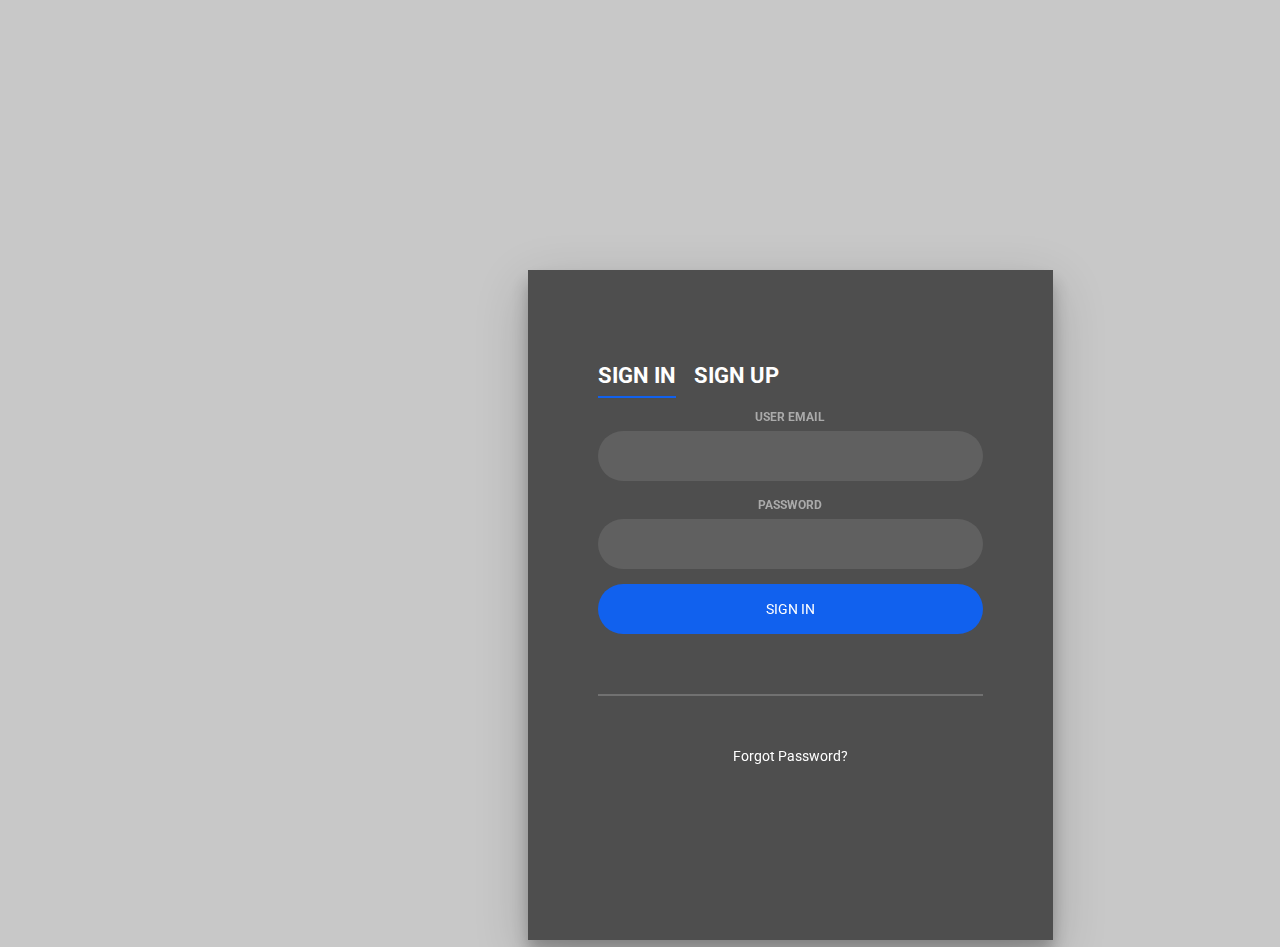
==== commit 0efacfe4: "update files" ====
--- a/app/index.html
+++ b/app/index.html
@@ -7,6 +7,7 @@
  <title>User Portal</title>
  <!-- Latest compiled and minified CSS -->
  <link href="vendor/bootstrap/dist/css/bootstrap.min.css" rel="stylesheet">
+  <link rel="stylesheet" type="text/css" href="css/notifIt.css">
  <link href="css/style.css" rel="stylesheet">
  <link href="https://fonts.googleapis.com/css?family=Roboto" rel="stylesheet">
  <link href="//maxcdn.bootstrapcdn.com/font-awesome/4.2.0/css/font-awesome.min.css" rel="stylesheet">
@@ -15,6 +16,7 @@
  
  <script src="vendor/baasbox/baasbox.js"></script> 
  <script src="scripts/constant.js"></script>  
+ <script src="vendor/notify/notifIt.js"></script>
  
  <script src="vendor/angular/angular-main.js"></script>
  <script src="vendor/angular-route/angular-ui-route.js"></script>
--- a/app/css/notifIt.css
+++ b/app/css/notifIt.css
@@ -0,0 +1,121 @@
+#ui_notifIt{
+    position: fixed;
+    bottom: 10px;
+    right: 10px;
+    cursor: pointer;
+    overflow: hidden;
+    -webkit-box-shadow: 0px 3px 5px rgba(0, 0, 0, 0.3);
+    -moz-box-shadow: 0px 3px 5px rgba(0, 0, 0, 0.3);
+    -o-box-shadow: 0px 3px 5px rgba(0, 0, 0, 0.3);
+    box-shadow: 0px 3px 5px rgba(0, 0, 0, 0.3);
+    -wekbit-border-radius: 5px;
+    -moz-border-radius: 5px;
+    -o-border-radius: 5px;
+    border-radius: 5px;
+    z-index: 2000;
+}
+#ui_notifIt:hover{
+    opacity: 1 !important;
+}
+#ui_notifIt p{
+    text-align: center;
+    font-family: sans-serif;
+    font-size: 14px;
+    padding: 0;
+    margin: 0;
+}
+#notifIt_close{
+	position: absolute;
+	color: #FFF;
+	top: 0;
+	padding: 0px 5px;
+	right: 0;
+}
+#notifIt_close:hover {
+	background-color: rgba(255, 255, 255, 0.3);
+}
+
+/* Color setup */
+/* You are free to change all of this */
+#ui_notifIt.success{
+    background-color: green;
+    color: white;
+}
+#ui_notifIt.error{
+    background-color: orangered;
+    color: white;
+}
+#ui_notifIt.warning{
+    background-color: orange;
+    color: white;
+}
+#ui_notifIt.info{
+    background-color: deepskyblue;
+    color: white;
+}
+#ui_notifIt.default{
+    background-color: #EEE;
+    color: #444;
+}
+
+/* notifit confirm */
+.notifit_confirm_bg{
+    position: fixed;
+    top: 0;
+    left: 0;
+    height: 100%;
+    width: 100%;
+    background-color: rgba(255, 255, 255, 0.8);
+}
+.notifit_confirm *{
+    font-family: sans-serif;
+}
+.notifit_confirm{
+    position: fixed;
+    top: 0;
+    left: 0;
+    padding: 30px 30px 0px 30px;
+    background-color: #EEE;
+    border: 1px solid rgba(0, 0, 0, 0.1);
+    -webkit-border-radius: 5px;
+    -moz-border-radius: 5px;
+    -ms-border-radius: 5px;
+    -o-border-radius: 5px;
+    border-radius: 5px;
+    -webkit-box-shadow: 0px 2px 10px rgba(0, 0, 0, 0.2);
+    box-shadow: 0px 2px 10px rgba(0, 0, 0, 0.2);
+}
+
+.notifit_confirm_accept,
+.notifit_confirm_cancel{
+    padding: 10px 20px;
+    color: #FFF;
+    border: 1px solid rgba(0, 0, 0, 0.1);
+    margin: 10px;
+    outline: 0;
+    cursor: pointer;
+    display: inline-block;
+    -webkit-border-radius: 5px;
+    -moz-border-radius: 5px;
+    -ms-border-radius: 5px;
+    -o-border-radius: 5px;
+    border-radius: 5px;
+}
+.notifit_confirm_accept{
+    background-color: #9ACD32;
+}
+.notifit_confirm_accept:hover{
+    background-color: #ABDE43;
+}
+
+.notifit_confirm_cancel{
+    background-color: #FF4500;
+}
+.notifit_confirm_cancel:hover{
+    background-color: #FF5611;
+}
+
+.notifit_confirm_message{
+    text-align: center;
+    margin-bottom: 20px;
+}
--- a/app/css/style.css
+++ b/app/css/style.css
@@ -136,6 +136,11 @@
 .navbar-right { 
     margin-right: -25px;
 }
+.linkDisabled {
+  cursor: not-allowed;
+  pointer-events: none;
+  color: grey;
+}
 @media (max-width: 1024px) {
     .nav-side-menu{height:100%}
     .table-fixed tbody{height:300px}
